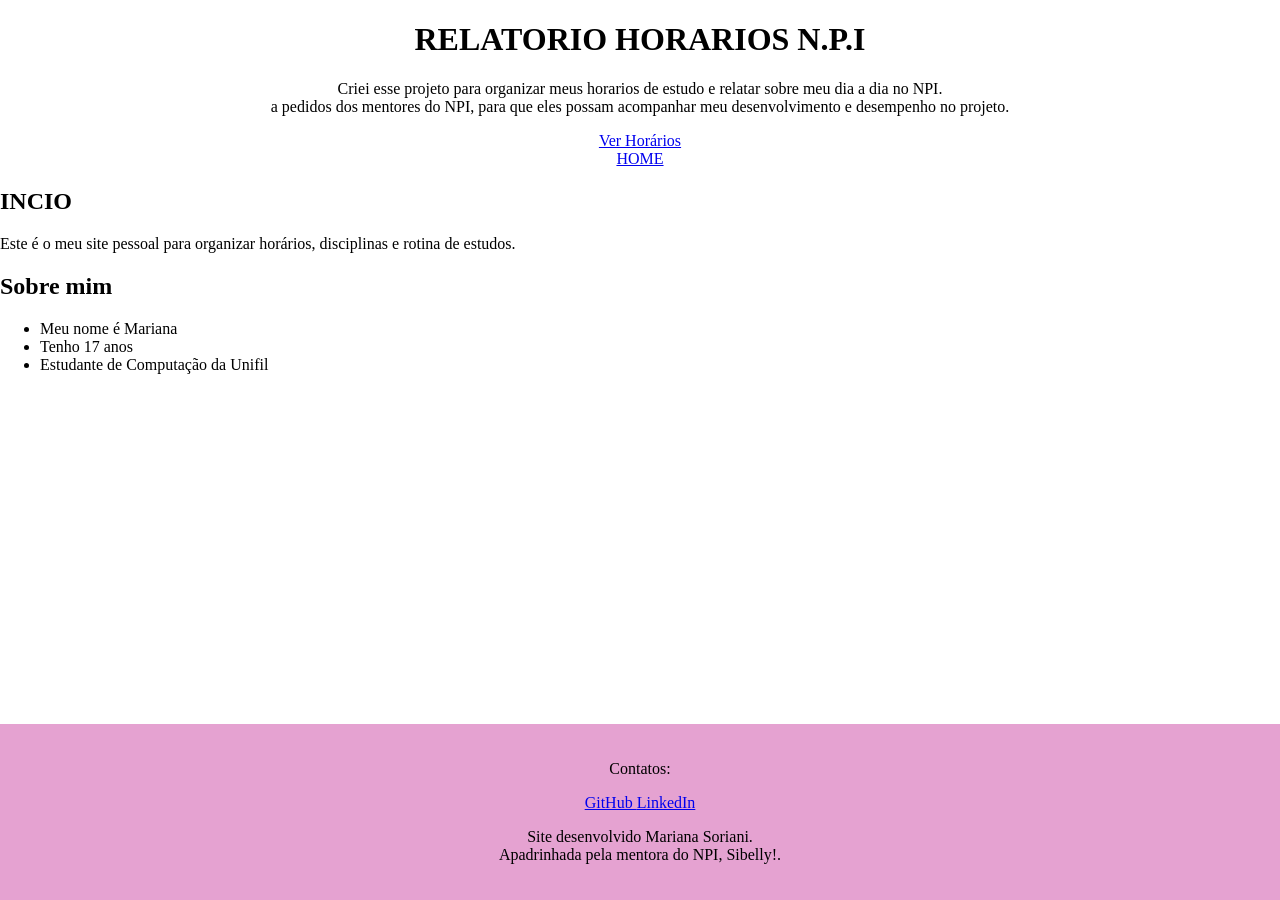
==== index.html @ d58c6e07 "Add files via upload" ====
<!DOCTYPE html>
<html lang="en">
<head>

    <meta charset="UTF-8">
    <meta name="viewport" content="width=device-width, initial-scale=1.0">
    <title> abubleble </title>
    <link rel="stylesheet" href="style.css">
    
</head>

<body>

    <header>

        <h1 style="text-align: center;">RELATORIO HORARIOS N.P.I</h1>
        <p style="text-align: center;">
             Criei esse projeto para organizar meus horarios de estudo e relatar sobre meu dia a dia no NPI. <br>
            a pedidos dos mentores do NPI, para que eles possam acompanhar meu desenvolvimento e desempenho no projeto.
        </p>
            <section class="menubar" style="text-align: center;">
                <nav>
                    <a href="horarios.html" class="verhorarios">
                        Ver Horários
                    </a>
                </nav>
                
                <nav>   
                    <a href="home.html" class="botaohome" style="text-align: center;">
                        HOME
                    </a>   
                </nav>
            </section>

        
    </header>

    <main >
       
            <section class="bemvindo">

                <h2>INCIO   </h2>

                    <p>
                        Este é o meu site pessoal para organizar
                        horários, disciplinas e rotina de estudos.
                    </p>

                    

            </section>
            <section class="sobre-mim">

                <h2>Sobre mim</h2>

                        <ul>

                            <li>Meu nome é Mariana</li> 
                            <li>Tenho 17 anos</li>
                            <li>Estudante de Computação da Unifil</li>

                        </ul>
            </section>

            

    </main>


    <footer id="rodape">
        <p style="text-align: center;"> Contatos: </p>
    
        
            <a href="https://github.com/marianaozao" target="_blank">
                GitHub
            </a>
        

           
      
            <a href="https://www.linkedin.com/in/mariana-soriani-fernandes-2b710b3b4/?locale=pt-BR" target="_blank">
                LinkedIn   
            </a>
        

        <p style="text-align: center;">
            Site desenvolvido Mariana Soriani.<br>
            Apadrinhada pela mentora do NPI, Sibelly!. 
        </p>
    
    </footer>

</body>

</html>
---- style.css ----
html, body {
    height: 100%;
    margin: 0;
}

body {
    display: flex;
    flex-direction: column;
    min-height: 100vh;
}

main {
    flex: 1;
}

#rodape {

    background-color: #e5a2d1;
    padding: 20px;
    text-align: center;

}
table {
    border: 1px solid black;

    border-collapse: collapse;
    width: 100%;
    margin-top: 20px;
    style="text-align: center;"

}
td, th{
    color: pink;
   font-family: Arial, sans-serif;
    border: 1px solid black;
    padding: 7px;
    text-align: center;
}
caption{
    color: pink;
    font-family: Arial, sans-serif;
    font-size: 20px;
}
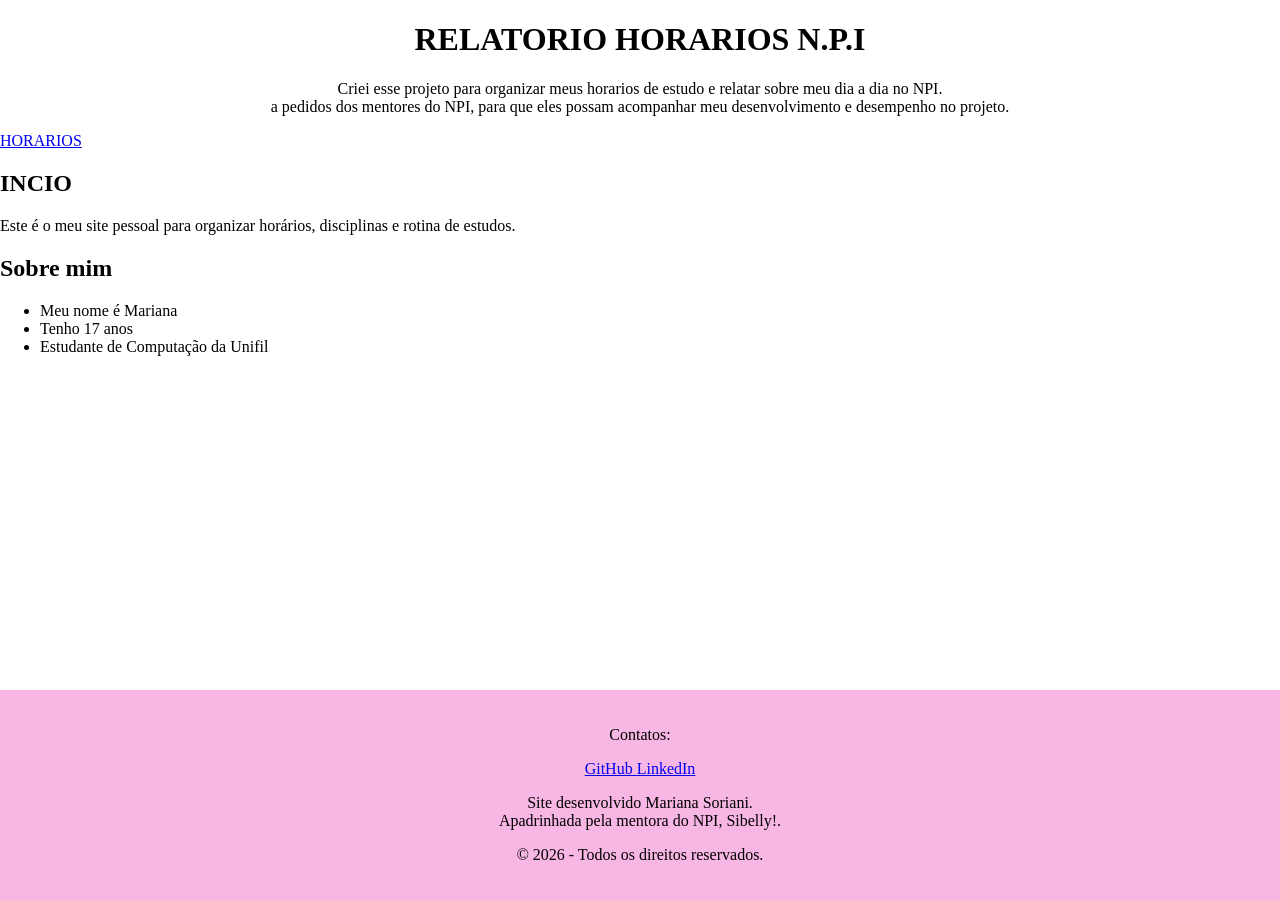
==== commit 60a9599f: "Add files via upload" ====
--- a/index.html
+++ b/index.html
@@ -4,7 +4,7 @@
 
     <meta charset="UTF-8">
     <meta name="viewport" content="width=device-width, initial-scale=1.0">
-    <title> abubleble </title>
+    <title> PROJETO NPI </title>
     <link rel="stylesheet" href="style.css">
     
 </head>
@@ -18,18 +18,13 @@
              Criei esse projeto para organizar meus horarios de estudo e relatar sobre meu dia a dia no NPI. <br>
             a pedidos dos mentores do NPI, para que eles possam acompanhar meu desenvolvimento e desempenho no projeto.
         </p>
-            <section class="menubar" style="text-align: center;">
+            <section>
                 <nav>
                     <a href="horarios.html" class="verhorarios">
-                        Ver Horários
+                       HORARIOS
                     </a>
                 </nav>
-                
-                <nav>   
-                    <a href="home.html" class="botaohome" style="text-align: center;">
-                        HOME
-                    </a>   
-                </nav>
+
             </section>
 
         
@@ -87,6 +82,7 @@
             Site desenvolvido Mariana Soriani.<br>
             Apadrinhada pela mentora do NPI, Sibelly!. 
         </p>
+          <p style="text-align: center;" >© 2026 - Todos os direitos reservados.</p>
     
     </footer>
 
--- a/style.css
+++ b/style.css
@@ -16,29 +16,50 @@
 
 #rodape {
 
-    background-color: #e5a2d1;
+    background-color: #f8b6e4;
     padding: 20px;
     text-align: center;
 
 }
 table {
-    border: 1px solid black;
+    border: 1px solid; 
+    color: #020202;
 
     border-collapse: collapse;
     width: 100%;
-    margin-top: 20px;
+    margin-top: 10px;
     style="text-align: center;"
 
 }
 td, th{
-    color: pink;
+     color: rgb(0, 0, 0);
    font-family: Arial, sans-serif;
     border: 1px solid black;
     padding: 7px;
     text-align: center;
 }
+th{
+    text-transform: uppercase; 
+     font-weight: bold;
+    background-color: #f8b6e4;
+    color: #080505;
+}
 caption{
-    color: pink;
-    font-family: Arial, sans-serif;
+
+    background-color: rgb(252, 230, 247);
+    color: rgb(0, 0, 0);
+    font-family: 'Segoe UI', Tahoma, Geneva, Verdana, sans-serif;
     font-size: 20px;
+}
+
+.HORA{
+     text-transform: uppercase; 
+     font-weight: bold;
+    background-color: #ffcbef;
+    color: #050505;
+}
+
+{
+
+    justify-content: center; 
 }
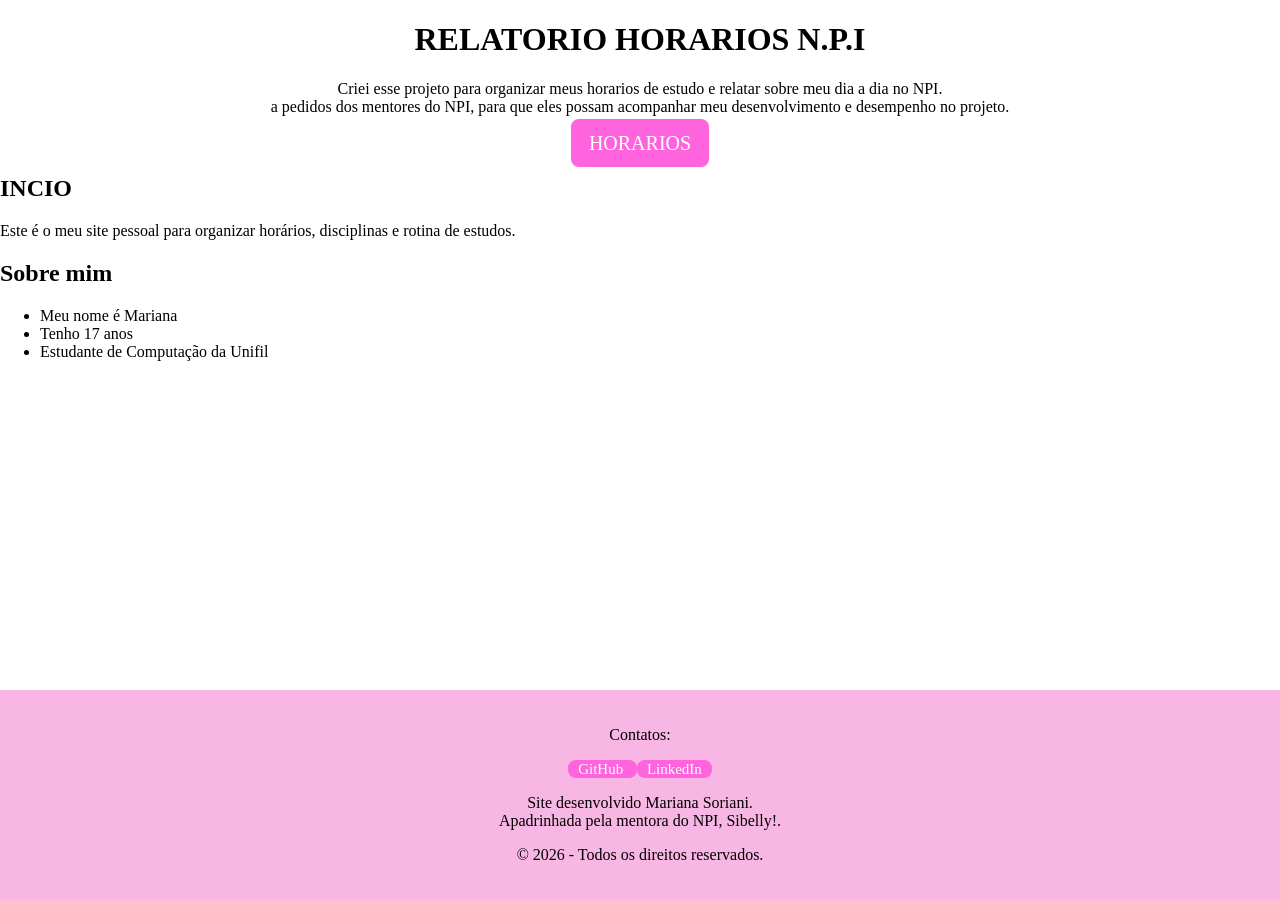
==== commit a4984bd7: "Add files via upload" ====
--- a/index.html
+++ b/index.html
@@ -14,18 +14,18 @@
     <header>
 
         <h1 style="text-align: center;">RELATORIO HORARIOS N.P.I</h1>
-        <p style="text-align: center;">
-             Criei esse projeto para organizar meus horarios de estudo e relatar sobre meu dia a dia no NPI. <br>
-            a pedidos dos mentores do NPI, para que eles possam acompanhar meu desenvolvimento e desempenho no projeto.
-        </p>
-            <section>
-                <nav>
-                    <a href="horarios.html" class="verhorarios">
-                       HORARIOS
-                    </a>
-                </nav>
+            <p style="text-align: center;">
+                Criei esse projeto para organizar meus horarios de estudo e relatar sobre meu dia a dia no NPI. <br>
+                a pedidos dos mentores do NPI, para que eles possam acompanhar meu desenvolvimento e desempenho no projeto.
+            </p>
+                <section>
+                    <nav class="verhorarios">
+                        <a href="horarios.html" class="botaohorarios">
+                        HORARIOS
+                        </a>
+                    </nav>
 
-            </section>
+                </section>
 
         
     </header>
@@ -57,33 +57,34 @@
                         </ul>
             </section>
 
-            
-
     </main>
 
 
     <footer id="rodape">
         <p style="text-align: center;"> Contatos: </p>
-    
-        
-            <a href="https://github.com/marianaozao" target="_blank">
-                GitHub
+
+        <div class="contatos"> 
+            <a href="https://github.com/marianaozao" target="_blank" class="botaomidia">
+                            GitHub
             </a>
-        
-
-           
       
-            <a href="https://www.linkedin.com/in/mariana-soriani-fernandes-2b710b3b4/?locale=pt-BR" target="_blank">
+            <a href="https://www.linkedin.com/in/mariana-soriani-fernandes-2b710b3b4/?locale=pt-BR" target="_blank" class="botaomidia">
                 LinkedIn   
             </a>
+
+        </div>
         
+        
+        <div class="rodape">
 
-        <p style="text-align: center;">
-            Site desenvolvido Mariana Soriani.<br>
-            Apadrinhada pela mentora do NPI, Sibelly!. 
-        </p>
-          <p style="text-align: center;" >© 2026 - Todos os direitos reservados.</p>
-    
+            <p style="text-align: center;">
+                Site desenvolvido Mariana Soriani.<br>
+                Apadrinhada pela mentora do NPI, Sibelly!. 
+            </p>
+            <p style="text-align: center;" class="direitos" >
+                © 2026 - Todos os direitos reservados.</p>
+        </div>
+
     </footer>
 
 </body>
--- a/style.css
+++ b/style.css
@@ -59,7 +59,55 @@
     color: #050505;
 }
 
-{
+.verhorarios {
+    justify-content: center;
+    text-align: center;
+}
 
-    justify-content: center; 
+.botaohorarios {
+    justify-content: center;
+    background-color: #ff63dd;
+    color: white;
+    text-decoration: none;
+    padding: 13px 18px;
+
+    border-radius: 8px;
+    font-size: 20px;
+    font-family:serif 
+}
+
+.botaohome {
+    justify-content: center;
+    text-align: center;
+    padding: 20px 20px;
+    
+}
+
+.verbotaohome {
+    justify-content: center;
+    background-color: #ff63dd;
+    color: white;
+    text-decoration: none;
+    padding: 13px 18px;
+
+    border-radius: 8px;
+    font-size: 20px;
+    font-family:serif 
+}
+
+
+.botaomidia {
+    justify-content: space-around;
+
+    
+    background-color: #ff63dd;
+
+    color: white;
+
+    text-decoration: none;
+    padding: 1px 10px;
+
+    border-radius: 8px;
+    font-size: 15px;
+    font-family:serif 
 }
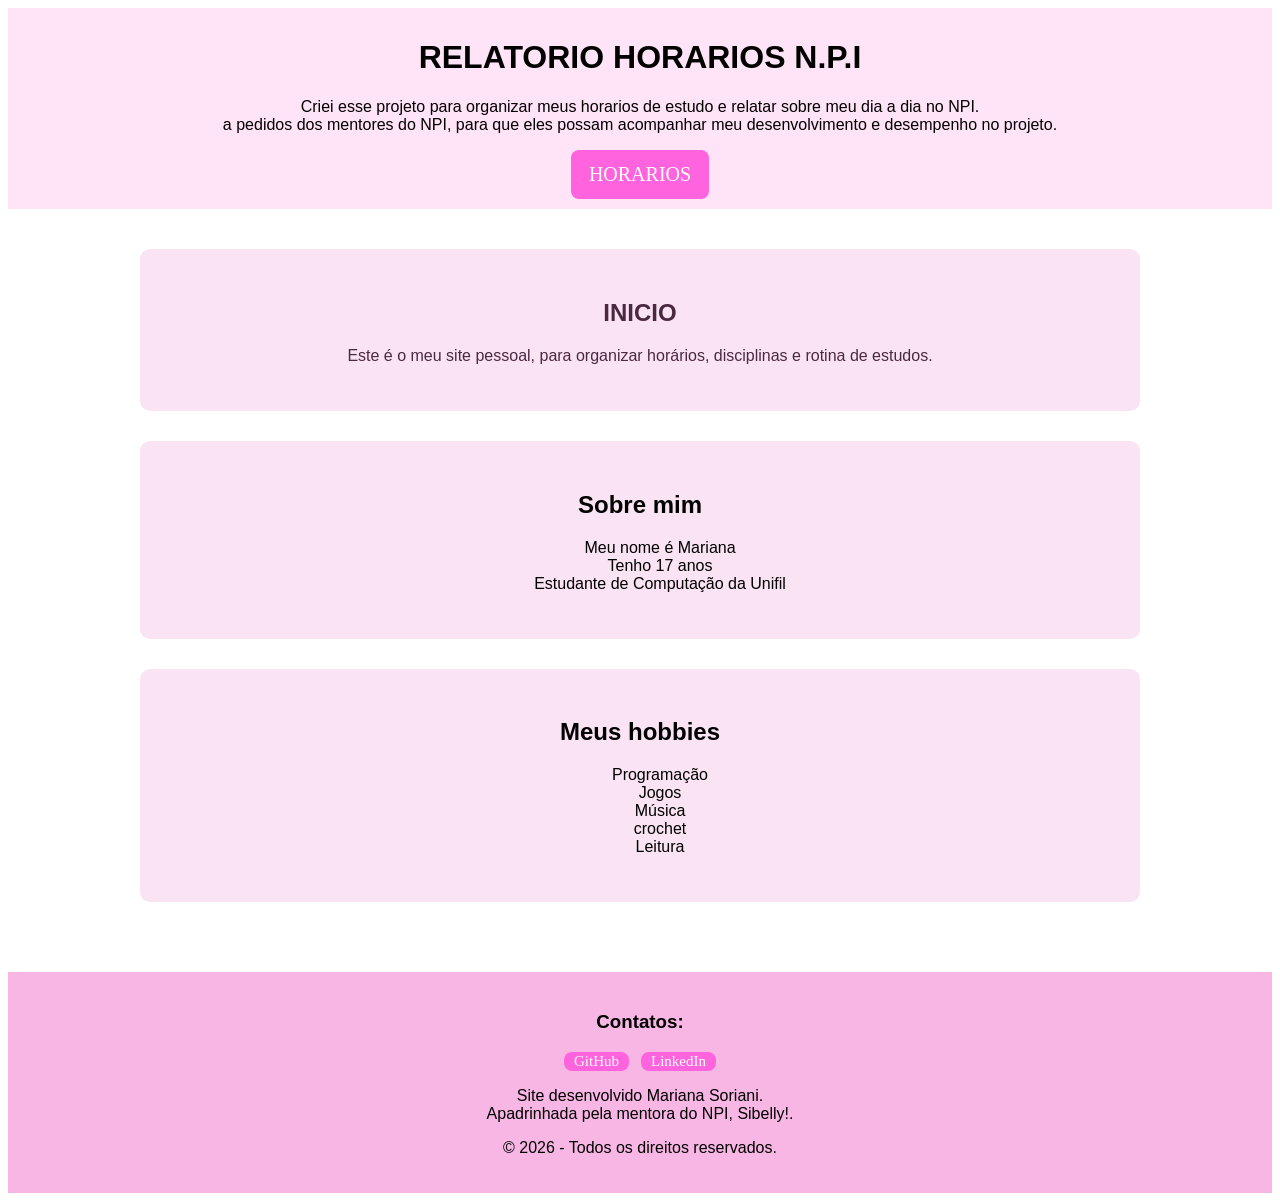
==== commit 96c661a3: "Add files via upload" ====
--- a/index.html
+++ b/index.html
@@ -1,87 +1,100 @@
 <!DOCTYPE html>
 <html lang="en">
+
+
 <head>
-
     <meta charset="UTF-8">
     <meta name="viewport" content="width=device-width, initial-scale=1.0">
     <title> PROJETO NPI </title>
     <link rel="stylesheet" href="style.css">
-    
 </head>
 
+
 <body>
-
     <header>
 
-        <h1 style="text-align: center;">RELATORIO HORARIOS N.P.I</h1>
-            <p style="text-align: center;">
-                Criei esse projeto para organizar meus horarios de estudo e relatar sobre meu dia a dia no NPI. <br>
-                a pedidos dos mentores do NPI, para que eles possam acompanhar meu desenvolvimento e desempenho no projeto.
-            </p>
-                <section>
-                    <nav class="verhorarios">
-                        <a href="horarios.html" class="botaohorarios">
+        <h1>RELATORIO HORARIOS N.P.I</h1>
+        <p>
+            Criei esse projeto para organizar meus horarios de estudo e relatar sobre meu dia a dia no NPI.
+            <br> a pedidos dos mentores do NPI, para que eles possam acompanhar meu desenvolvimento e desempenho no projeto.
+        </p>
+
+
+        <nav>
+            <a href="horarios.html" class="botaohorarios">
                         HORARIOS
                         </a>
-                    </nav>
+        </nav>
 
-                </section>
-
-        
     </header>
 
-    <main >
-       
-            <section class="bemvindo">
+    <main class="INICIO">
 
-                <h2>INCIO   </h2>
+        <section class="bemvindo">
 
-                    <p>
-                        Este é o meu site pessoal para organizar
-                        horários, disciplinas e rotina de estudos.
-                    </p>
+            <h2> INICIO </h2>
 
-                    
+            <p>
+                Este é o meu site pessoal, para organizar horários, disciplinas e rotina de estudos.
+            </p>
 
-            </section>
-            <section class="sobre-mim">
+        </section>
 
-                <h2>Sobre mim</h2>
+        <section class="sobremim">
+            <h2>Sobre mim</h2>
 
-                        <ul>
+            <ul>
 
-                            <li>Meu nome é Mariana</li> 
-                            <li>Tenho 17 anos</li>
-                            <li>Estudante de Computação da Unifil</li>
+                <li>Meu nome é Mariana</li>
+                <li>Tenho 17 anos</li>
+                <li>Estudante de Computação da Unifil</li>
 
-                        </ul>
-            </section>
+            </ul>
+        </section>
+
+        <section id="hobbies">
+            <h2>Meus hobbies</h2>
+
+            <ul>
+                <li>Programação</li>
+                <li>Jogos</li>
+                <li>Música</li>
+                <li>crochet</li>
+                <li>Leitura</li>
+            </ul>
+
+
+        </section>
+
+
 
     </main>
 
 
-    <footer id="rodape">
-        <p style="text-align: center;"> Contatos: </p>
+    <footer>
+        <h3> Contatos:
+        </h3>
 
-        <div class="contatos"> 
+        <div class="contatos">
+
             <a href="https://github.com/marianaozao" target="_blank" class="botaomidia">
                             GitHub
             </a>
-      
+
             <a href="https://www.linkedin.com/in/mariana-soriani-fernandes-2b710b3b4/?locale=pt-BR" target="_blank" class="botaomidia">
                 LinkedIn   
             </a>
 
         </div>
-        
-        
-        <div class="rodape">
 
-            <p style="text-align: center;">
-                Site desenvolvido Mariana Soriani.<br>
-                Apadrinhada pela mentora do NPI, Sibelly!. 
+
+        <div>
+            <p>
+                Site desenvolvido Mariana Soriani.
+                <br> Apadrinhada pela mentora do NPI, Sibelly!.
             </p>
-            <p style="text-align: center;" class="direitos" >
+
+            <p>
                 © 2026 - Todos os direitos reservados.</p>
         </div>
 
--- a/style.css
+++ b/style.css
@@ -1,113 +1,135 @@
-
-html, body {
-    height: 100%;
-    margin: 0;
+body {
+    font-family: "Outfit", sans-serif;
+    font-optical-sizing: auto;
+    font-weight: 10px;
+    text-align: center;
 }
 
-body {
-    display: flex;
-    flex-direction: column;
-    min-height: 100vh;
+header {
+    padding: 10px 20px;
+    background-color: #ffe3f7;
 }
 
-main {
-    flex: 1;
+nav {
+    display: flex;
+    justify-content: center;
+    gap: 30px;
 }
 
-#rodape {
+.botaohorarios:hover {
+    background-color: rgba(209, 136, 193, 0.425);
+    transform: scale(1.1);
+}
 
+.INICIO {
+    text-align: center;
+    max-width: 1000px;
+    margin: 0 auto;
+    padding: 40px 20px;
+}
+
+section {
+    background-color: #fae4f3;
+    padding: 30px;
+    margin-bottom: 30px;
+    border-radius: 10px;
+}
+
+.bemvindo {
+    color: #4b2840;
+    font-family: "Outfit", sans-serif;
+    font-optical-sizing: auto;
+    font-weight: 10px;
+}
+
+.bemvindo:hover {
+    background-color: #f7cde9bb;
+    transform: scale(1.1);
+}
+
+
+}
+.sobremim {
+    text-align: center;
+    font-family: "Outfit", sans-serif;
+    font-optical-sizing: auto;
+    font-weight: 10px;
+}
+ul {
+    list-style: none;
+}
+footer {
     background-color: #f8b6e4;
     padding: 20px;
     text-align: center;
-
 }
-table {
-    border: 1px solid; 
-    color: #020202;
-
-    border-collapse: collapse;
-    width: 100%;
-    margin-top: 10px;
-    style="text-align: center;"
-
-}
-td, th{
-     color: rgb(0, 0, 0);
-   font-family: Arial, sans-serif;
-    border: 1px solid black;
-    padding: 7px;
-    text-align: center;
-}
-th{
-    text-transform: uppercase; 
-     font-weight: bold;
-    background-color: #f8b6e4;
-    color: #080505;
-}
-caption{
-
+caption {
     background-color: rgb(252, 230, 247);
     color: rgb(0, 0, 0);
     font-family: 'Segoe UI', Tahoma, Geneva, Verdana, sans-serif;
     font-size: 20px;
 }
-
-.HORA{
-     text-transform: uppercase; 
-     font-weight: bold;
+table {
+    border: 1px solid;
+    color: #020202;
+    border-collapse: collapse;
+    width: 100%;
+    margin-top: 10px;
+    text-align: center;
+}
+td,
+th {
+    color: rgb(0, 0, 0);
+    font-family: Arial, sans-serif;
+    border: 1px solid black;
+    padding: 7px;
+    text-align: center;
+}
+th {
+    text-transform: uppercase;
+    font-weight: bold;
+    background-color: #f8b6e4;
+    color: #080505;
+}
+.HORA {
+    text-transform: uppercase;
+    font-weight: bold;
     background-color: #ffcbef;
     color: #050505;
 }
-
-.verhorarios {
-    justify-content: center;
-    text-align: center;
-}
-
 .botaohorarios {
     justify-content: center;
     background-color: #ff63dd;
     color: white;
     text-decoration: none;
     padding: 13px 18px;
-
     border-radius: 8px;
     font-size: 20px;
-    font-family:serif 
+    font-family: serif
 }
-
 .botaohome {
+    background-color: #ff63dd;
+    color: white;
+    text-decoration: none;
     justify-content: center;
     text-align: center;
     padding: 20px 20px;
-    
+    border-radius: 8px;
+    font-size: 20px;
+    font-family: serif
 }
-
-.verbotaohome {
-    justify-content: center;
+.botaomidia {
+    justify-content: space-around;
     background-color: #ff63dd;
     color: white;
     text-decoration: none;
-    padding: 13px 18px;
-
-    border-radius: 8px;
-    font-size: 20px;
-    font-family:serif 
-}
-
-
-.botaomidia {
-    justify-content: space-around;
-
-    
-    background-color: #ff63dd;
-
-    color: white;
-
-    text-decoration: none;
     padding: 1px 10px;
-
     border-radius: 8px;
     font-size: 15px;
-    font-family:serif 
+    font-family: serif
+}
+.contatos {
+    display: flex;
+    gap: 12px;
+    justify-content: center;
 }
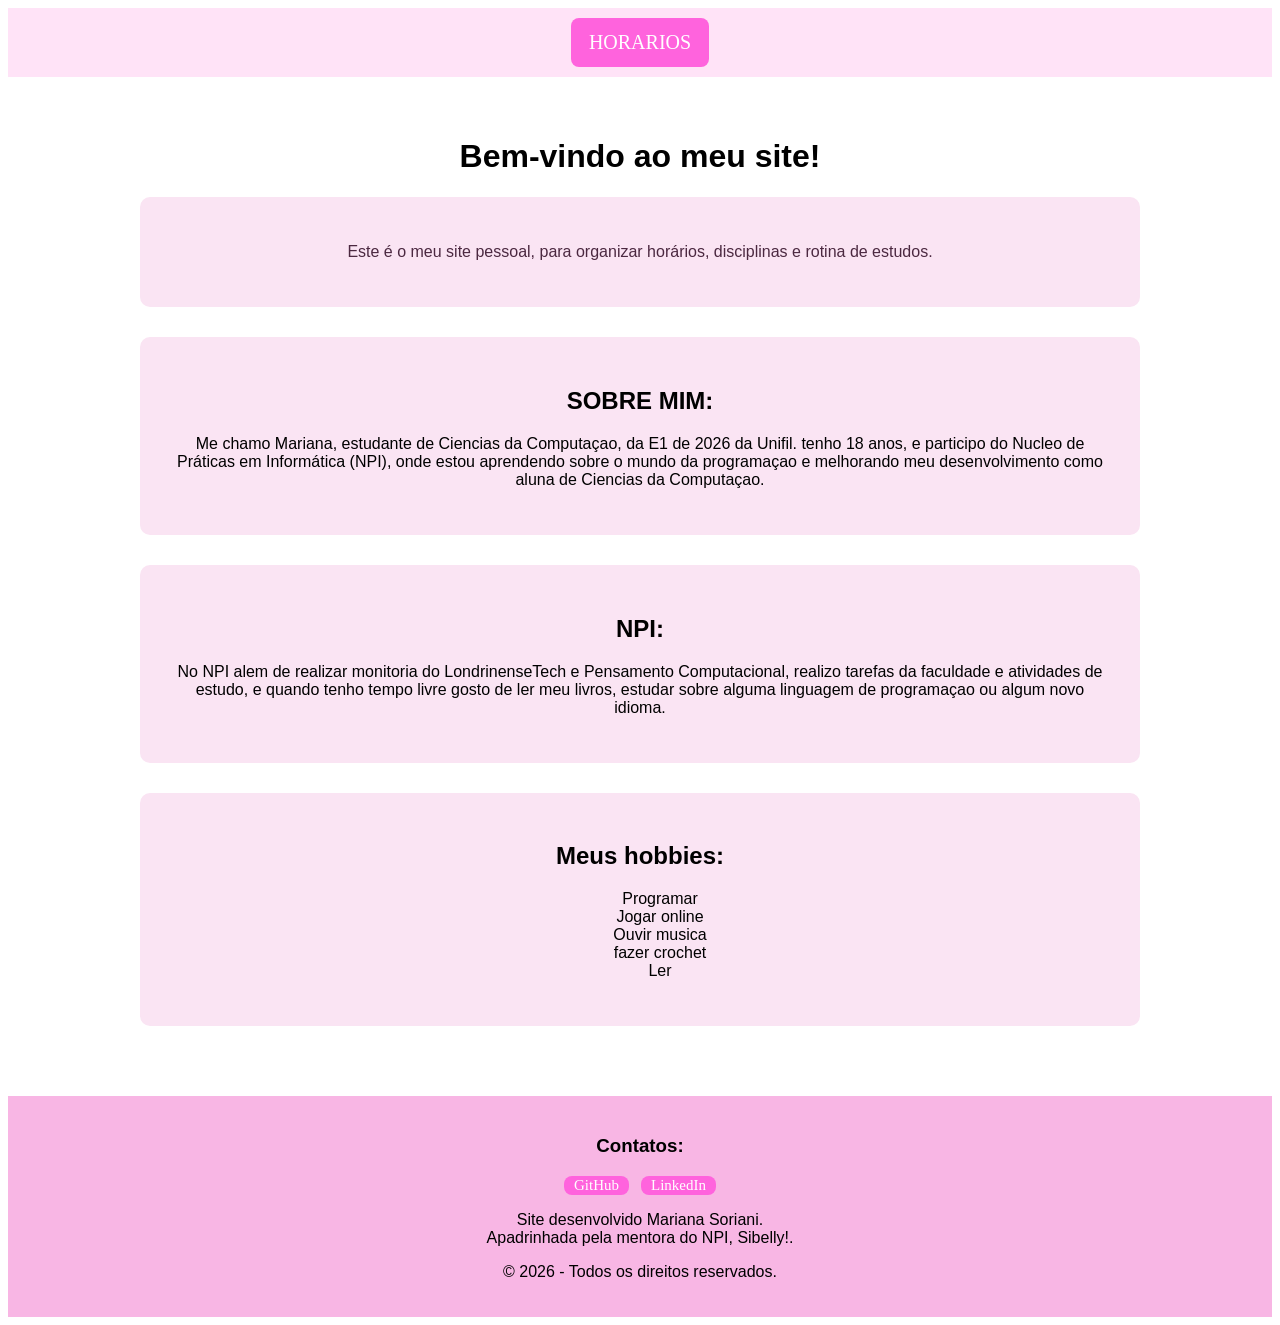
==== commit f76be673: "atualizei o css, e organizei o codigo, alem de fazer algumas modificaçoes sugeridas pelo Felipe, atu" ====
--- a/index.html
+++ b/index.html
@@ -1,105 +1,103 @@
-<!DOCTYPE html>
-<html lang="en">
-
-
-<head>
-    <meta charset="UTF-8">
-    <meta name="viewport" content="width=device-width, initial-scale=1.0">
-    <title> PROJETO NPI </title>
-    <link rel="stylesheet" href="style.css">
-</head>
-
-
-<body>
-    <header>
-
-        <h1>RELATORIO HORARIOS N.P.I</h1>
-        <p>
-            Criei esse projeto para organizar meus horarios de estudo e relatar sobre meu dia a dia no NPI.
-            <br> a pedidos dos mentores do NPI, para que eles possam acompanhar meu desenvolvimento e desempenho no projeto.
-        </p>
-
-
-        <nav>
-            <a href="horarios.html" class="botaohorarios">
-                        HORARIOS
-                        </a>
-        </nav>
-
-    </header>
-
-    <main class="INICIO">
-
-        <section class="bemvindo">
-
-            <h2> INICIO </h2>
-
-            <p>
-                Este é o meu site pessoal, para organizar horários, disciplinas e rotina de estudos.
-            </p>
-
-        </section>
-
-        <section class="sobremim">
-            <h2>Sobre mim</h2>
-
-            <ul>
-
-                <li>Meu nome é Mariana</li>
-                <li>Tenho 17 anos</li>
-                <li>Estudante de Computação da Unifil</li>
-
-            </ul>
-        </section>
-
-        <section id="hobbies">
-            <h2>Meus hobbies</h2>
-
-            <ul>
-                <li>Programação</li>
-                <li>Jogos</li>
-                <li>Música</li>
-                <li>crochet</li>
-                <li>Leitura</li>
-            </ul>
-
-
-        </section>
-
-
-
-    </main>
-
-
-    <footer>
-        <h3> Contatos:
-        </h3>
-
-        <div class="contatos">
-
-            <a href="https://github.com/marianaozao" target="_blank" class="botaomidia">
-                            GitHub
-            </a>
-
-            <a href="https://www.linkedin.com/in/mariana-soriani-fernandes-2b710b3b4/?locale=pt-BR" target="_blank" class="botaomidia">
-                LinkedIn   
-            </a>
-
-        </div>
-
-
-        <div>
-            <p>
-                Site desenvolvido Mariana Soriani.
-                <br> Apadrinhada pela mentora do NPI, Sibelly!.
-            </p>
-
-            <p>
-                © 2026 - Todos os direitos reservados.</p>
-        </div>
-
-    </footer>
-
-</body>
-
+
+<!DOCTYPE html>
+<html lang="en">
+
+
+<head>
+    <meta charset="UTF-8">
+    <meta name="viewport" content="width=device-width, initial-scale=1.0">
+    <title> PROJETO NPI </title>
+    <link rel="stylesheet" href="style.css">
+</head>
+
+
+<body>
+    <header>
+        <nav>
+            <a href="horarios.html" class="botaohorarios">
+                        HORARIOS
+             </a>
+        </nav>
+
+    </header>
+
+    <main class="INICIO">
+<h1> Bem-vindo ao meu site! </h1>
+
+        <section class="bemvindo">
+
+            
+
+            <p>
+                Este é o meu site pessoal, para organizar horários, disciplinas e rotina de estudos.
+            </p>
+
+        </section>
+
+        <section class="sobremim">
+            <h2> SOBRE MIM: </h2>
+            <p> Me chamo Mariana, estudante de Ciencias da Computaçao, da E1 de 2026 da Unifil. tenho 18 anos, e participo do 
+                Nucleo de Práticas em Informática (NPI), onde estou aprendendo sobre o mundo da programaçao e melhorando meu 
+                desenvolvimento como aluna de Ciencias da Computaçao. 
+                 </p>
+
+        </section>
+
+        <section class="npi">
+            <h2> NPI: </h2>
+            <p>  No NPI alem de realizar monitoria do LondrinenseTech
+                 e Pensamento Computacional, realizo tarefas da faculdade e atividades de estudo, e quando tenho tempo livre
+                 gosto de ler meu livros, estudar sobre alguma linguagem de programaçao ou algum novo idioma. 
+                 </p>
+
+        </section>
+
+        <section id="hobbies">
+            <h2>Meus hobbies: </h2>
+
+            <ul>
+                <li>Programar </li>
+                <li>Jogar online</li>
+                <li>Ouvir musica </li>
+                <li>fazer crochet</li>
+                <li>Ler </li>
+            </ul>
+
+
+        </section>
+
+    </main>
+
+
+    <footer>
+
+        <h3> Contatos: </h3>
+
+        <div class="contatos">
+
+            <a href="https://github.com/marianaozao" target="_blank" class="botaomidia">
+                            GitHub
+            </a>
+
+            <a href="https://www.linkedin.com/in/mariana-soriani-fernandes-2b710b3b4/?locale=pt-BR" target="_blank" class="botaomidia">
+                LinkedIn   
+            </a>
+
+        </div>
+
+
+        <div>
+            <p>
+                Site desenvolvido Mariana Soriani.
+                <br> Apadrinhada pela mentora do NPI, Sibelly!.
+            </p>
+
+            <p>
+                © 2026 - Todos os direitos reservados.</p>
+        </div>
+
+    </footer>
+
+</body>
+
 </html>
--- a/style.css
+++ b/style.css
@@ -1,135 +1,136 @@
-body {
-    font-family: "Outfit", sans-serif;
-    font-optical-sizing: auto;
-    font-weight: 10px;
-    text-align: center;
-}
-
-header {
-    padding: 10px 20px;
-    background-color: #ffe3f7;
-}
-
-nav {
-    display: flex;
-    justify-content: center;
-    gap: 30px;
-}
-
-.botaohorarios:hover {
-    background-color: rgba(209, 136, 193, 0.425);
-    transform: scale(1.1);
-}
-
-.INICIO {
-    text-align: center;
-    max-width: 1000px;
-    margin: 0 auto;
-    padding: 40px 20px;
-}
-
-section {
-    background-color: #fae4f3;
-    padding: 30px;
-    margin-bottom: 30px;
-    border-radius: 10px;
-}
-
-.bemvindo {
-    color: #4b2840;
-    font-family: "Outfit", sans-serif;
-    font-optical-sizing: auto;
-    font-weight: 10px;
-}
-
-.bemvindo:hover {
-    background-color: #f7cde9bb;
-    transform: scale(1.1);
-}
-
-
-}
-.sobremim {
-    text-align: center;
-    font-family: "Outfit", sans-serif;
-    font-optical-sizing: auto;
-    font-weight: 10px;
-}
-ul {
-    list-style: none;
-}
-footer {
-    background-color: #f8b6e4;
-    padding: 20px;
-    text-align: center;
-}
-caption {
-    background-color: rgb(252, 230, 247);
-    color: rgb(0, 0, 0);
-    font-family: 'Segoe UI', Tahoma, Geneva, Verdana, sans-serif;
-    font-size: 20px;
-}
-table {
-    border: 1px solid;
-    color: #020202;
-    border-collapse: collapse;
-    width: 100%;
-    margin-top: 10px;
-    text-align: center;
-}
-td,
-th {
-    color: rgb(0, 0, 0);
-    font-family: Arial, sans-serif;
-    border: 1px solid black;
-    padding: 7px;
-    text-align: center;
-}
-th {
-    text-transform: uppercase;
-    font-weight: bold;
-    background-color: #f8b6e4;
-    color: #080505;
-}
-.HORA {
-    text-transform: uppercase;
-    font-weight: bold;
-    background-color: #ffcbef;
-    color: #050505;
-}
-.botaohorarios {
-    justify-content: center;
-    background-color: #ff63dd;
-    color: white;
-    text-decoration: none;
-    padding: 13px 18px;
-    border-radius: 8px;
-    font-size: 20px;
-    font-family: serif
-}
-.botaohome {
-    background-color: #ff63dd;
-    color: white;
-    text-decoration: none;
-    justify-content: center;
-    text-align: center;
-    padding: 20px 20px;
-    border-radius: 8px;
-    font-size: 20px;
-    font-family: serif
-}
-.botaomidia {
-    justify-content: space-around;
-    background-color: #ff63dd;
-    color: white;
-    text-decoration: none;
-    padding: 1px 10px;
-    border-radius: 8px;
-    font-size: 15px;
-    font-family: serif
-}
-.contatos {
-    display: flex;
-    gap: 12px;
-    justify-content: center;
+
+
+body {
+    font-family: "Outfit", sans-serif;
+    font-optical-sizing: auto;
+    font-weight: 10px;
+    text-align: center;
+}
+
+header {
+    padding: 10px 20px;
+    background-color: #ffe3f7;
+}
+
+nav {
+    display: flex;
+    justify-content: center;
+    gap: 30px;
+}
+
+.botaohorarios:hover {
+    background-color: rgba(209, 136, 193, 0.425);
+    transform: scale(1.1);
+}
+
+.INICIO {
+    text-align: center;
+    max-width: 1000px;
+    margin: 0 auto;
+    padding: 40px 20px;
+}
+
+section {
+    background-color: #fae4f3;
+    padding: 30px;
+    margin-bottom: 30px;
+    border-radius: 10px;
+}
+
+.bemvindo {
+    color: #4b2840;
+    font-family: "Outfit", sans-serif;
+    font-optical-sizing: auto;
+    font-weight: 10px;
+}
+
+.bemvindo:hover {
+    background-color: #f7cde9bb;
+    transform: scale(1.1);
+}
+
+
+.sobremim {
+    text-align: center;
+    font-family: "Outfit", sans-serif;
+    font-optical-sizing: auto;
+    font-weight: 10px;
+}
+ul {
+    list-style: none;
+}
+footer {
+    background-color: #f8b6e4;
+    padding: 20px;
+    text-align: center;
+}
+caption {
+    background-color: rgb(252, 230, 247);
+    color: rgb(0, 0, 0);
+    font-family: 'Segoe UI', Tahoma, Geneva, Verdana, sans-serif;
+    font-size: 20px;
+}
+table {
+    border: 1px solid;
+    color: #020202;
+    border-collapse: collapse;
+    width: 100%;
+    margin-top: 10px;
+    text-align: center;
+}
+td,
+th {
+    color: rgb(0, 0, 0);
+    font-family: Arial, sans-serif;
+    border: 1px solid black;
+    padding: 7px;
+    text-align: center;
+}
+th {
+    text-transform: uppercase;
+    font-weight: bold;
+    background-color: #f8b6e4;
+    color: #080505;
+}
+.HORA {
+    text-transform: uppercase;
+    font-weight: bold;
+    background-color: #ffcbef;
+    color: #050505;
+}
+.botaohorarios {
+    justify-content: center;
+    background-color: #ff63dd;
+    color: white;
+    text-decoration: none;
+    padding: 13px 18px;
+    border-radius: 8px;
+    font-size: 20px;
+    font-family: serif
+}
+.botaohome {
+    background-color: #ff63dd;
+    color: white;
+    text-decoration: none;
+    justify-content: center;
+    text-align: center;
+    padding: 20px 20px;
+    border-radius: 8px;
+    font-size: 20px;
+    font-family: serif
+}
+.botaomidia {
+    justify-content: space-around;
+    background-color: #ff63dd;
+    color: white;
+    text-decoration: none;
+    padding: 1px 10px;
+    border-radius: 8px;
+    font-size: 15px;
+    font-family: serif
+}
+.contatos {
+    display: flex;
+    gap: 12px;
+    justify-content: center;
 }
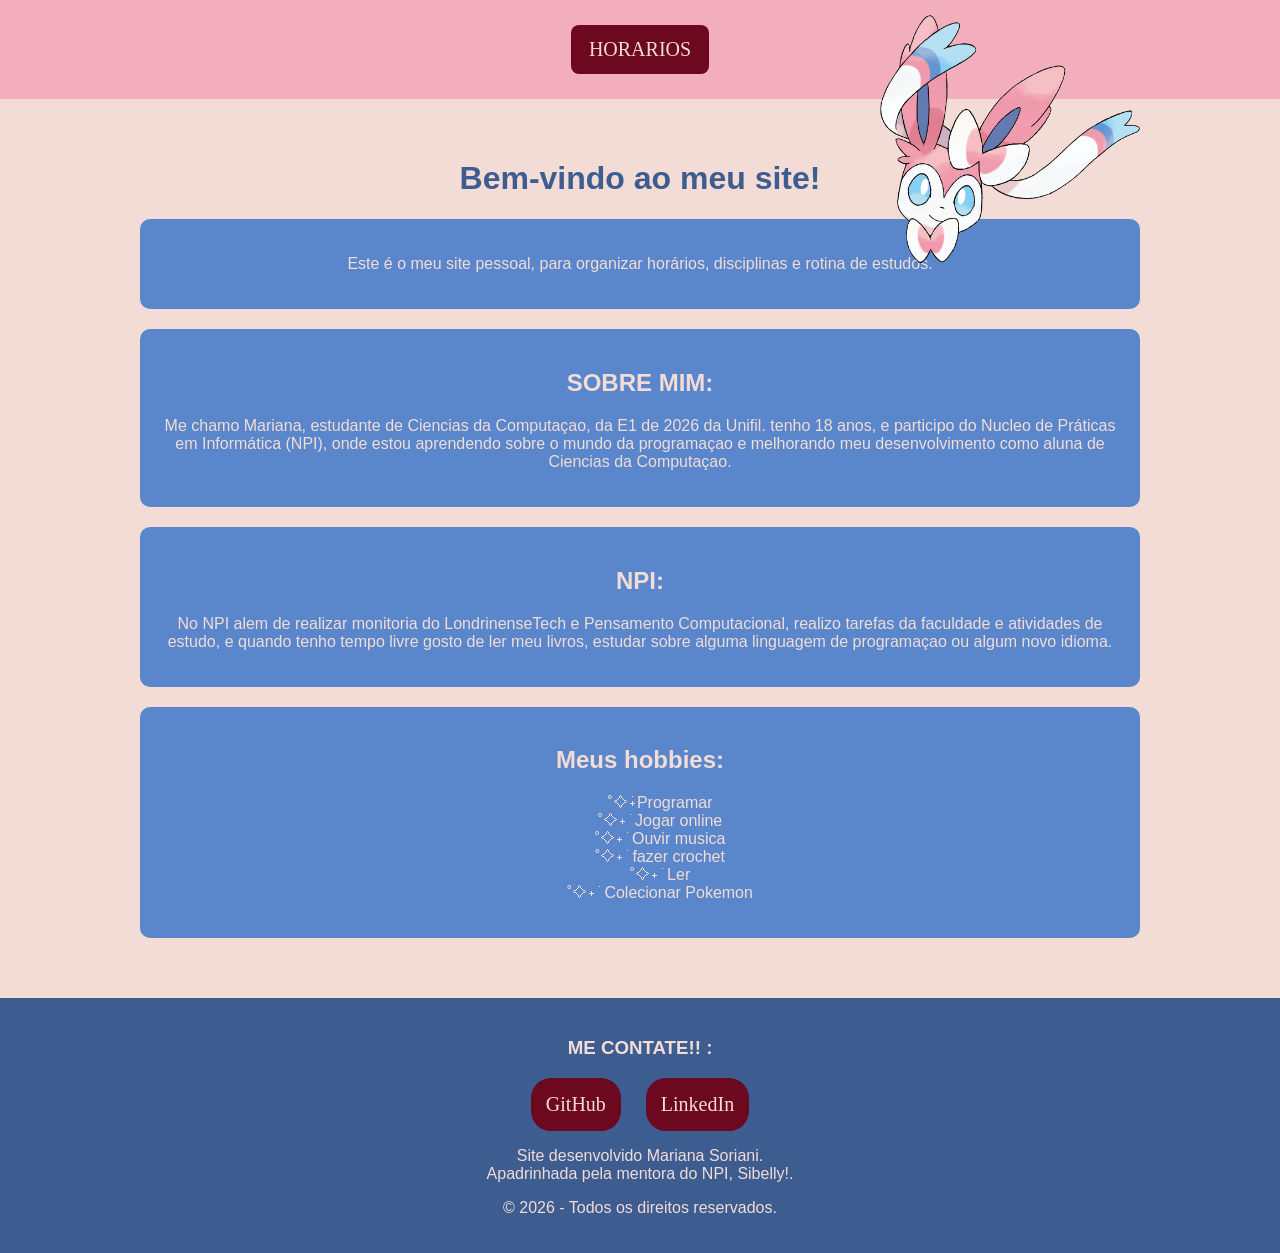
==== commit 72f193ea: "mudei as cores do site, organizei o css e coloquei uma imagem" ====
--- a/index.html
+++ b/index.html
@@ -22,11 +22,15 @@
     </header>
 
     <main class="INICIO">
-<h1> Bem-vindo ao meu site! </h1>
 
+        <div id="inicio-conteudo">
+             <img src="kindpng_1348967.png" alt="imagemsilveon" id="IMGSILVEON">
+
+            <h1> Bem-vindo ao meu site! </h1>
+ 
+        </div>
+       
         <section class="bemvindo">
-
-            
 
             <p>
                 Este é o meu site pessoal, para organizar horários, disciplinas e rotina de estudos.
@@ -52,15 +56,16 @@
 
         </section>
 
-        <section id="hobbies">
+        <section class="hobbies">
             <h2>Meus hobbies: </h2>
 
             <ul>
-                <li>Programar </li>
-                <li>Jogar online</li>
-                <li>Ouvir musica </li>
-                <li>fazer crochet</li>
-                <li>Ler </li>
+                <li> ˚⟡˖࣪Programar </li>
+                <li> ˚⟡˖ ࣪Jogar online</li>
+                <li> ˚⟡˖ ࣪Ouvir musica </li>
+                <li>˚⟡˖ ࣪fazer crochet</li>
+                <li > ˚⟡˖ ࣪Ler </li>
+                <li>˚⟡˖ ࣪Colecionar Pokemon</li>
             </ul>
 
 
@@ -71,7 +76,7 @@
 
     <footer>
 
-        <h3> Contatos: </h3>
+        <h3> ME CONTATE!! : </h3>
 
         <div class="contatos">
 
--- a/style.css
+++ b/style.css
@@ -1,15 +1,17 @@
 
-
+/* ==== BODY DA PAGINA INDEX ====*/ 
 body {
     font-family: "Outfit", sans-serif;
     font-optical-sizing: auto;
-    font-weight: 10px;
+    font-weight: 20px;
     text-align: center;
+    margin: 0;  
+    background-color: #f2dcd5 ;
 }
 
-header {
-    padding: 10px 20px;
-    background-color: #ffe3f7;
+header {    
+    padding: 25px 25px;
+    background-color: #f2Aebc;
 }
 
 nav {
@@ -18,8 +20,19 @@
     gap: 30px;
 }
 
+.botaohorarios {
+    justify-content: center;
+    background-color: #6c0820;
+    color: #F2DCD5 ;
+    text-decoration: none;
+    padding: 13px 18px;
+    border-radius: 8px;
+    font-size: 20px;
+    font-family: serif
+}
+
 .botaohorarios:hover {
-    background-color: rgba(209, 136, 193, 0.425);
+    background-color: #6c081f98;
     transform: scale(1.1);
 }
 
@@ -28,59 +41,119 @@
     max-width: 1000px;
     margin: 0 auto;
     padding: 40px 20px;
+    color: #3d5d91;
 }
 
+
+
 section {
-    background-color: #fae4f3;
-    padding: 30px;
-    margin-bottom: 30px;
+    background-color: #5A86CB;
+    padding: 20px;
+    margin-bottom: 20px;
     border-radius: 10px;
 }
 
+
+/* ==== ESTILIZAÇAO DA PAGINA INICIO ==== */
+#inicio-conteudo {
+    position: relative;
+    text-align: center;
+}
+
+#inicio-conteudo h1{
+    
+    text-align: center;
+    
+}
+#IMGSILVEON{
+
+    position: absolute;
+    right: 0;
+    top: 45%;
+    transform: translateY(-65%);
+    width: 260px;
+    height: 250px;
+
+}
 .bemvindo {
-    color: #4b2840;
+    color: #f2dcd5;
     font-family: "Outfit", sans-serif;
     font-optical-sizing: auto;
-    font-weight: 10px;
+    font-weight: 20px;
 }
-
-.bemvindo:hover {
-    background-color: #f7cde9bb;
-    transform: scale(1.1);
-}
-
 
 .sobremim {
     text-align: center;
     font-family: "Outfit", sans-serif;
     font-optical-sizing: auto;
-    font-weight: 10px;
+    font-weight: 20px;
+     color: #f2dcd5;
 }
+
 ul {
     list-style: none;
+    text-align:center
 }
+.npi{
+    text-align: center;
+    color: #F2DCD5; 
+     font-family: "Outfit", sans-serif;
+}
+
+.hobbies{
+    text-align: center;
+    font-family: "Outfit", sans-serif;
+    color: #F2DCD5;
+    
+}
+
 footer {
-    background-color: #f8b6e4;
+    background-color: #3d5d91;
     padding: 20px;
     text-align: center;
+     color: #f2dcd5;
 }
+
+/*==== ESTILIZAÇAO DAS TABELAS PAGINA HORARIOS ==== */
+
+.botaohome {
+    background-color: #ff63dd;
+    color: rgb(161, 94, 94);
+    text-decoration: none;
+    justify-content: center;
+    text-align: center;
+    padding: 20px 20px;
+    border-radius: 8px;
+    font-size: 20px;
+    font-family: serif
+}
+
 caption {
     background-color: rgb(252, 230, 247);
     color: rgb(0, 0, 0);
     font-family: 'Segoe UI', Tahoma, Geneva, Verdana, sans-serif;
     font-size: 20px;
 }
+
+.HORA {
+    text-transform: uppercase;
+    font-weight: bold;
+    background-color: #ffecfa;
+    color: #050505;
+}
+
 table {
     border: 1px solid;
-    color: #020202;
+    color: #030303;
     border-collapse: collapse;
     width: 100%;
     margin-top: 10px;
     text-align: center;
 }
+
 td,
 th {
-    color: rgb(0, 0, 0);
+    color: black; 
     font-family: Arial, sans-serif;
     border: 1px solid black;
     padding: 7px;
@@ -89,48 +162,35 @@
 th {
     text-transform: uppercase;
     font-weight: bold;
-    background-color: #f8b6e4;
+    background-color: #fdb4e7;
     color: #080505;
 }
-.HORA {
-    text-transform: uppercase;
-    font-weight: bold;
-    background-color: #ffcbef;
-    color: #050505;
+
+
+
+
+
+/* ESTILIZAÇAO DOS BOTOES DE CONTATOS E MIDIAS SOCIAIS */
+
+.contatos {
+    display: flex;
+    gap: 25px;
+    justify-content: center;
 }
-.botaohorarios {
-    justify-content: center;
-    background-color: #ff63dd;
-    color: white;
+
+.botaomidia {
+    justify-content: space-around;
+    background-color: #6c0820;
+    color: #F2DCD5 ;
     text-decoration: none;
-    padding: 13px 18px;
-    border-radius: 8px;
+    padding: 15px 15px;
+    border-radius: 20px;
     font-size: 20px;
     font-family: serif
 }
-.botaohome {
-    background-color: #ff63dd;
-    color: white;
-    text-decoration: none;
-    justify-content: center;
-    text-align: center;
-    padding: 20px 20px;
-    border-radius: 8px;
-    font-size: 20px;
-    font-family: serif
+
+.botaomidia:hover {
+    background-color: #6c081f98;
+    transform: scale(1.1);
 }
-.botaomidia {
-    justify-content: space-around;
-    background-color: #ff63dd;
-    color: white;
-    text-decoration: none;
-    padding: 1px 10px;
-    border-radius: 8px;
-    font-size: 15px;
-    font-family: serif
-}
-.contatos {
-    display: flex;
-    gap: 12px;
-    justify-content: center;
-}+
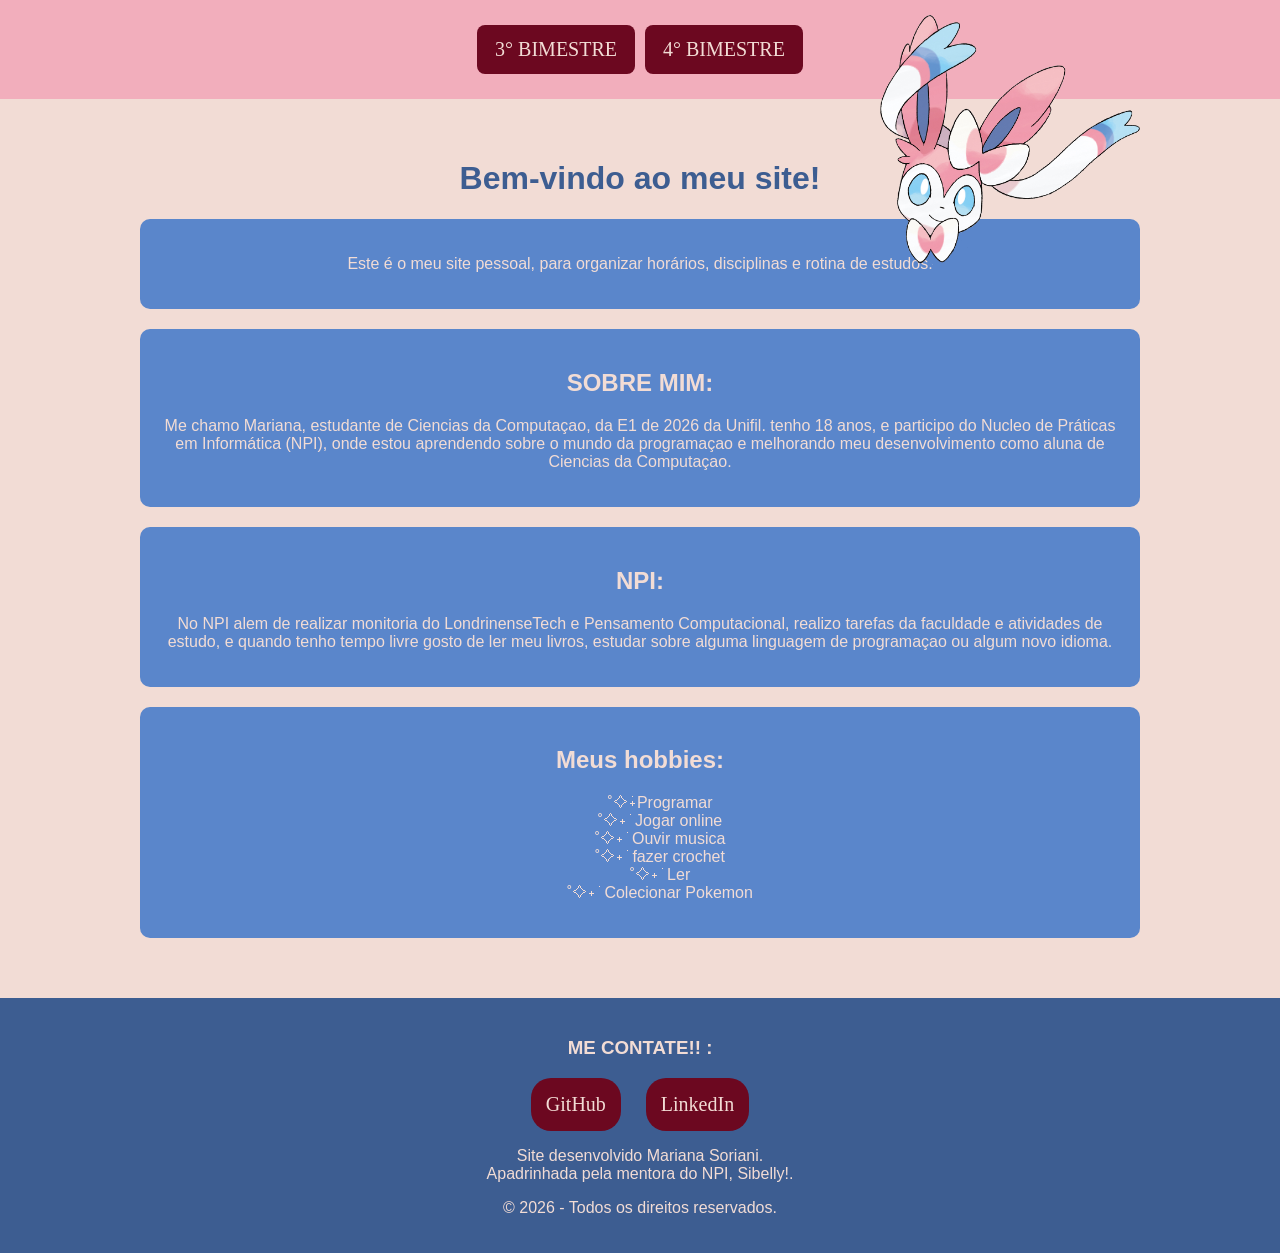
==== commit cae4a513: "Add files via upload" ====
--- a/index.html
+++ b/index.html
@@ -1,23 +1,33 @@
 
 <!DOCTYPE html>
 <html lang="en">
+<head>
 
-
-<head>
     <meta charset="UTF-8">
     <meta name="viewport" content="width=device-width, initial-scale=1.0">
     <title> PROJETO NPI </title>
     <link rel="stylesheet" href="style.css">
+    
 </head>
 
 
 <body>
     <header>
-        <nav>
-            <a href="horarios.html" class="botaohorarios">
-                        HORARIOS
-             </a>
-        </nav>
+       
+        <div class="botoes"> 
+            <nav>
+                <a href="horarios.html" class="botaohorarios">
+                            3° BIMESTRE
+                </a>
+            </nav>
+
+            <nav>
+                <a href="horarios2.html" class="botaohorarios">
+                            4° BIMESTRE
+                 </a>
+            </nav>
+
+        </div>
 
     </header>
 
--- a/style.css
+++ b/style.css
@@ -108,66 +108,90 @@
 }
 
 footer {
+    font-family: "Outfit", sans-serif;
     background-color: #3d5d91;
     padding: 20px;
     text-align: center;
      color: #f2dcd5;
 }
 
-/*==== ESTILIZAÇAO DAS TABELAS PAGINA HORARIOS ==== */
+
+
+/*==== ESTILIZAÇAO DAS TABELAS PAGINA HORARIOS (3° BIM)  ==== */
+
+.cabecalho-horario {
+    text-align: center;
+    color: #6c0820;
+    font-family: "Outfit", sans-serif;
+    font-optical-sizing: auto;
+    font-weight: 30px;
+}
+
+
+.botoes {
+    display: flex;
+    justify-content: center;
+    align-items: center;
+    gap: 10px;
+}
 
 .botaohome {
-    background-color: #ff63dd;
-    color: rgb(161, 94, 94);
+    background-color: #6c0820;
+    color: #F2DCD5 ;
     text-decoration: none;
     justify-content: center;
     text-align: center;
-    padding: 20px 20px;
+    padding: 15px 20px;
     border-radius: 8px;
-    font-size: 20px;
+    font-size: 650;
     font-family: serif
 }
 
+.botaohome:hover {
+    background-color: #6c081f98;
+    transform: scale(1.1);
+}
+
 caption {
-    background-color: rgb(252, 230, 247);
-    color: rgb(0, 0, 0);
-    font-family: 'Segoe UI', Tahoma, Geneva, Verdana, sans-serif;
-    font-size: 20px;
+    
+    background-color: #f2dcd5;
+    color: #3d5d91;
+    padding: 15px;
+    font-size: 30px;
 }
 
 .HORA {
     text-transform: uppercase;
     font-weight: bold;
-    background-color: #ffecfa;
-    color: #050505;
+    background-color: #5a86cb;
+    color: #f2dcd5;
 }
 
 table {
     border: 1px solid;
-    color: #030303;
     border-collapse: collapse;
     width: 100%;
     margin-top: 10px;
+    margin-bottom: 20px;
     text-align: center;
 }
 
 td,
 th {
-    color: black; 
+    color: #292c30;
     font-family: Arial, sans-serif;
-    border: 1px solid black;
+    border: 1px solid #354d74;
     padding: 7px;
     text-align: center;
 }
 th {
     text-transform: uppercase;
     font-weight: bold;
-    background-color: #fdb4e7;
-    color: #080505;
-}
-
-
-
+    background-color: #3d5d91;
+    color: #f2dcd5;
+}
+
+/* ESTILIZAÇAO PAGINA DE HORARIOS 4° BIM */
 
 
 /* ESTILIZAÇAO DOS BOTOES DE CONTATOS E MIDIAS SOCIAIS */
